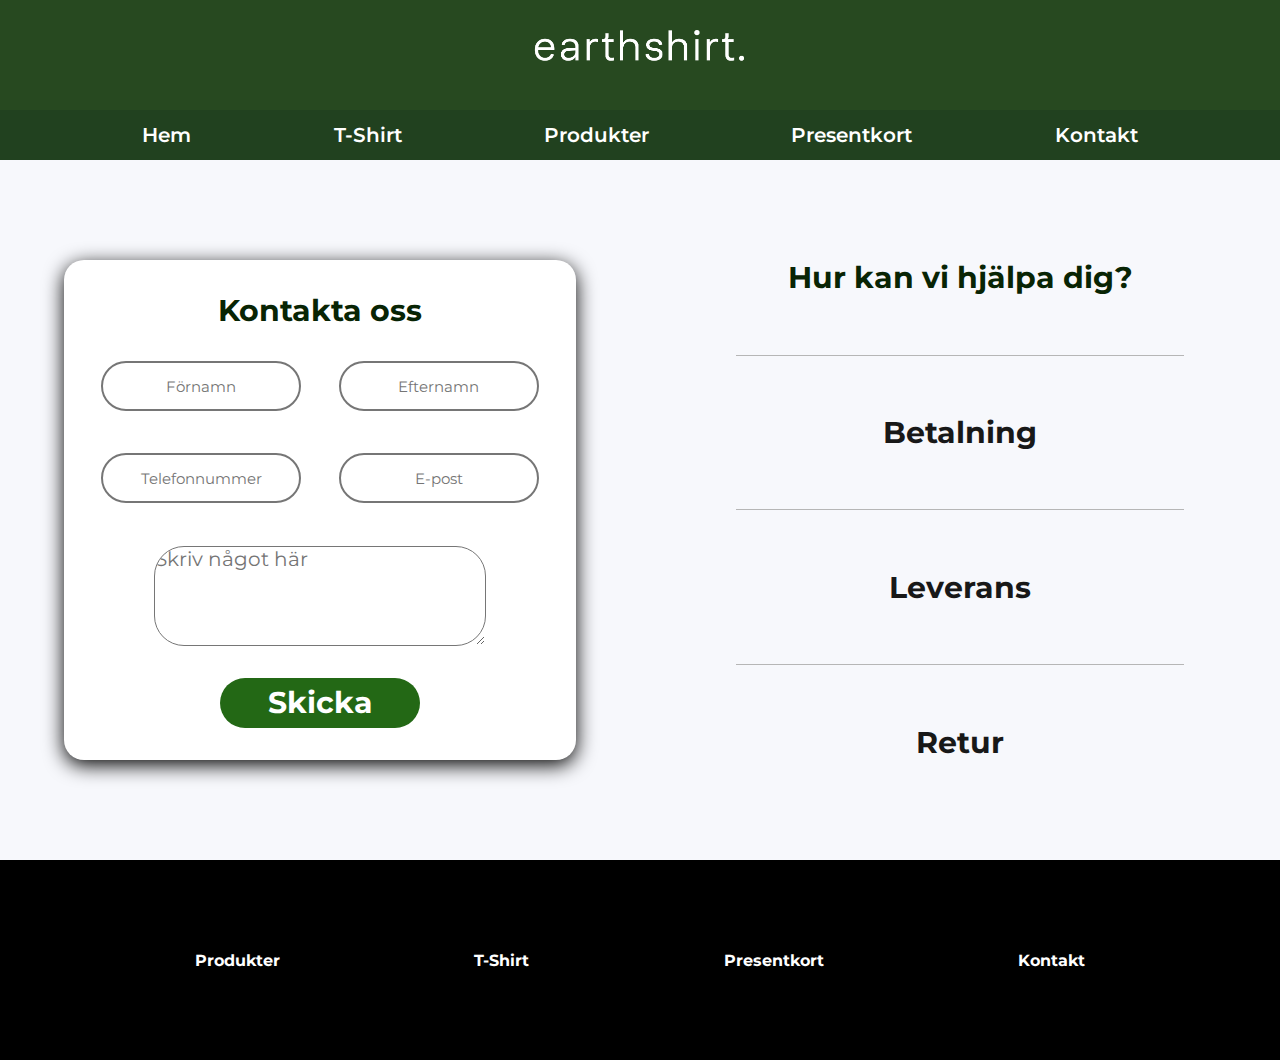
==== kontakt.html @ e13d0048 "Lägre bildstorlek, bättre semantiskt, kontaktsida" ====
<!--todo-->
<!DOCTYPE html>
<html lang="en">
<head>
    <meta charset="UTF-8">
    <meta name="viewport" content="width=device-width, initial-scale=1.0">
    <title>Kontakt</title>
    <link rel="stylesheet" href="css/style.css">

    <link rel="preconnect" href="https://fonts.gstatic.com">
    <link href="https://fonts.googleapis.com/css2?family=Montserrat:wght@300&display=swap" rel="stylesheet">

</head>
<body class="grid-wrapper-kontakt">
 

    <header id="header">


        <a href="/index.html">

            <img class="logo" src="img/earthshirt_logo.png" alt="">
        
        </a>
        
    
        </header>

        <nav id="mobilmeny">
            <div class="meny-toggle">
                <div id="bar1"></div>
                <div id="bar2"></div>
                <div id="bar3"></div>
            </div>

            <div id="fake_bar">


            </div>

            <ul class="nav-links">
                <li>
                    <a href="/index.html">Hem</a>
                </li>

                <li>
                    <a href="/tshirt.html">T-Shirt</a>
                </li>

                <li>
                    <a href="/produkter.html">Produkter</a>
                </li>

                <li>
                    <a href="/presentkort.html">Presentkort</a>
                </li>

                <li>
                    <a href="/kontakt.html">Kontakt</a>
                </li>
            </ul>
        </nav>
        

        <article id="contact_info">
            <section id="info-holder">

                <h2>Hur kan vi hjälpa dig?</h2>
                <div class="line"></div>
                <h3>Betalning</h3>
                <div class="line"></div>
                <h3>Leverans</h3>
                <div class="line"></div>
                <h3>Retur</h3>

            </section>
        
        </article>

        <section id="contact_form">

            <form id="contact-square">
                <h2>Kontakta oss</h2>
                <section id="first_lastname">
                    <input class="input-box" placeholder="Förnamn" type="text">
                    <input class="input-box" placeholder="Efternamn" type="text">
                </section>

                <section id="first_lastname">
                    <input class="input-box" placeholder="Telefonnummer" type="text">
                    <input class="input-box" placeholder="E-post" type="text">
                </section>
                
                <textarea id="input-box-meddelande" placeholder="Skriv något här"></textarea>
                <div id="skicka">
                    <h2>Skicka</h2>
                </div>
            </form>

        </section>
     


        <footer>

            <ul id="footer_meny">
                <li>Produkter</li>
                <li>T-Shirt</li>
                <li>Presentkort</li>
                <li>Kontakt</li>
              </ul>

        </footer>

    <script src="js/script.js"></script>
 
</body>
</html>
---- css/style.css ----
*{

    box-sizing: border-box;
    margin: 0;
    color: white;
    font-family: 'Montserrat', sans-serif;
    list-style-type: none;
    padding: 0px;

}




a {

    text-decoration: none;

}



html,body {
    width: 100%;
    height: 100%;
    margin: 0px;
    padding: 0;
    overflow-x: hidden;
    scroll-behavior:smooth
  
}

/* Styling Mobil-sida */
 
    .grid-wrapper{


        display: grid;
        height: 1450px;
        width: 100%;
        grid-template-columns: 1fr 1fr;
        grid-template-rows: 100px 300px 150px 300px 400px 200px ;
        grid-template-areas:
        
        "he na"
        "ba ba"
        "a1 a1"
        "s1 s1"
        "os os"
        "fo fo";
    }

    .grid-wrapper-tshirt{


        display: grid;
        height: 1700px;
        width: 100%;
        grid-template-columns: 1fr 1fr;
        grid-template-rows: 100px 350px 350px 300px 400px 200px ;
        grid-template-areas:
        
        "he na"
        "pi pi"
        "if if"
        "ik ik"
        "gi gi"
        "fo fo";



    }

    .grid-wrapper-produkter{

        display: grid;
        height: 2950px;
        width: 100%;
        grid-template-columns: 1fr 1fr;
        grid-template-rows: 100px 150px 1250px 1250px 200px ;
        grid-template-areas:
        
        "he na"
        "pf pf"
        "p1 p1"
        "p2 p2"
        "fo fo";

    }

    .grid-wrapper-presentkort {
        
        display: grid;
        height: 1950px;
        width: 100%;
        grid-template-columns: 1fr 1fr;
        grid-template-rows: 100px 600px 400px 50px 600px 200px ;
        grid-template-areas:
        
        "he na"
        "pk pk"
        "tx tx"
        "ti ti"
        "ch ch"
        "fo fo";
 
    }

    .grid-wrapper-kontakt{

        
        display: grid;
        height: 1200px;
        width: 100%;
        grid-template-columns: 1fr 1fr;
        grid-template-rows: 100px 300px 600px 200px;
        grid-template-areas:
        
        "he na"
        "co co"
        "cf cf"
        "fo fo";

    }


    #header{
        grid-area: he;
        display: flex;
        background-color: rgb(39, 73, 32);
        width: 100%;
        justify-content: space-around;
        align-items: center;
        z-index: 2;
    }

    .logo{

        width: 250px;
        height: 50px;

    }

    nav {

        grid-area: na;
        z-index: 1;
    }

    #mobilmeny{

        background-color: rgb(39, 73, 32);    }


    .meny-toggle {

        position: absolute;
        top: 25px;
        right: 60px;
        cursor: pointer;
    }

    #fake_bar{
        z-index: 2;
        height: 100%;
        width: 100%;
        background-color: rgb(39, 73, 32);
    }


    .meny-toggle div{
        margin-top: 5px;
        width: 25px;
        height: 3px;
        background-color: white;
        border-radius: 10%;
    }

    #bar1{

        border-radius: 5px;

    }

    #bar2{
        border-radius: 5px;

    }

    #bar3{

        border-radius: 5px;

    }

    .toggle #bar1 {
        transform: rotate(-45deg) translate(-5px, 6px);
    }
    
    .toggle #bar2 {
        opacity: 0;
    }
    
    .toggle #bar3 {
        transform: rotate(45deg) translate(-5px, -6px);
    }

    .nav-links{

        
      position: absolute;
      top: -1000px;
      left: 0;
      display: flex;
      justify-content: space-evenly;
      align-items: center;
        flex-direction: column;
      background-color: rgb(33, 65, 31);
      transition: all 0.2s;  
      height: 305px;
      width: 100%;
      z-index: -1;
      transition: 1.4s;
    }

    .nav-active{

       
        top: 76px !important; 
        z-index: -1;
        display: flex;
        justify-content: space-evenly;
        align-items: center;
    }



    #mobilmeny{

        text-decoration: none;

    }

    .nav-links li{

        transition-duration: 300ms;
        transition-property: opacity;


    }


    .nav-links li:hover {
        opacity: 0.4;
    }
    

    .nav-links a{

        font-family: 'Montserrat', sans-serif;
        text-decoration: none;
        color: rgb(255, 255, 255);
        font-size: 20px;
        font-weight: 600;
    }


    #pris {

        color: black;

    }

    #menu{

        display: none;

    }

    #banner{
        display: flex;
        justify-content: center;
        align-items: center;
        background-image: linear-gradient(#0000006c, #2a5e0765),  url(../img/nature.jpg);
        background-size: cover;
        grid-area: ba;
    }



    #article_home h2{

        margin-top: 20px;
        text-align: center;
    }

    #article_home p{

        margin-top: 20px;
        text-align: center;
    }

    h1{
        opacity: 1;
        font-size: 45px;
     

    }

    h2{

        font-size: 25px;

    }

    h3{
        opacity: 0.9;
        font-size: 22px;

    }

    h4{
        opacity: 1;
        font-size: 20px;

    }




    #article_home{
        display: flex;
        background-color: rgb(22, 44, 20);
        grid-area: a1;
        display: inline-block;
        box-shadow: 0px 5px 20px rgb(22, 44, 20);
        z-index: 3;
    }

    #section_planet{

        display: flex;
        background-color: rgb(124, 124, 124);
        grid-area: s1;
        background-image: linear-gradient(#00000091, #0000006e),  url(../img/space.jpg);
        background-size: cover;
        justify-content: center;
        align-items: center;
    }


    #om_oss{

        grid-area: os;
        background-color: rgb(22, 44, 20);
        display: flex;
        justify-content: center;
        align-items: center;

    }

    #textsection{
       
       display: flex;
       justify-content: center;
       align-items: center;
       flex-direction: column;
       width: 100%;
       height: 100%;
      
       margin-right:20%;
       margin-left:20%;
       

    }

    #textsection h2{
        margin-bottom: 60px;
    }

    #produkt_bild{

        
        background-image: url(../img/tshirt-beige.png);
        background-size: cover;
        width: 350px;
        height: 190px;
        

    }

    .buy_button{

        display: flex;
        align-items: center;
        width: 200px;
        height: 60px;
        border-radius: 10px;
        font-size: 30px;
        font-weight: 550;
        justify-content: center;
        color: white;
        text-decoration: none;
        margin-top: 10px;
        background-color: rgb(26, 114, 26);
        transition-duration: 300ms;
        transition-property: opacity;
        cursor: pointer;
    }

    .buy_button:hover {
        opacity: 0.8;
    }

    footer{


        grid-area: fo;
        background-color: black;
    }


    #footer_meny{

        display: flex;
        justify-content: space-evenly;
        height: 100%;
        align-items: center;
        font-weight: bold;

    }

    /* T-Shirt-produktsida */
    
    
    #product-images{
        grid-area: pi;
        background-color: rgb(255, 255, 255);
        
    }

    #product-images #product-image{
        width: 100%;
        height: 100%;
        background-color: rgb(255, 255, 255);
        display: flex;
        justify-content: center;
        position: relative;
    }

    #product-images #product-image img{
        margin-top: 30px;
        width: 250px;
        height: 250px;
    }

    #product-info{
        grid-area: if;
        background-color: rgb(39 73 32);
        
    }

    #text-holder{
        margin-top: 20px;
        width: 100%;
        height: 300px;
        display: flex;
        justify-content: center;
        align-items: center;
        flex-direction: column;
    }


    #text-holder-gift{

        width: 100%;
        height: 300px;
        display: flex;
        justify-content: space-evenly;
        align-items: center;
        flex-direction: column;
    }

    #text-holder-gift h2{

        text-align: center;

    }

    .pris{

        color: rgb(59, 182, 100);

    }

    #description{
        margin-top: 30px;
        margin-left: 30px;
        margin-right: 30px;
        text-align: center;
    }

    #pic1{
        width: 330px;
        height: 350px;
    }
    

    #shadow{

        position: absolute;
        width: 100%;
        height: 100%;
        background-color: rgba(36, 73, 49, 0.151);    
    }



    /* Paletter */

    #palettes{
        width: 100%;
        display: flex;
        z-index: 2;
        position: absolute;
        bottom: 0;
    }

 

    #palettes div {
        height: 30px;
        width: 30px;
        box-shadow: 2px 1px 10px rgb(0, 0, 0);
        display: block;
        margin-left: 10px;
        margin-bottom: 20px;
        border-radius: 30px;

    }

    #color_text{

        color:black;
        margin-left: 10px;
    }

    .green{

        background-color: rgb(12, 87, 21);

    }

    .blue {

        background-color: rgb(8, 66, 141);

    }

    .red{

        background-color: rgb(235, 13, 13);

    }

    .beige{
        
        background-color: rgb(249, 228, 183);

    }



    .invisible{

        display: none;

    }

    
    .kolumn {

        width: 100%;
        align-items: center;
        text-align: center;
        display: flex;
        flex-direction: column;


    }

    #ikoner{
        width: 100%;
        display: flex;
    }

    #process{

        grid-area: ik;
        display: flex;
        flex-direction: column;
        justify-content: center;
        align-items: center;
        background-color: rgba(125, 185, 117, 0.479);
    }

    #process h2{


        color: rgba(44, 44, 44, 0.973);
        margin-bottom: 30px;
    }


    #process p{
        font-weight: bold;
        color: rgb(54, 54, 54);
    }
    

    /* Produkter-sida */



    #produkter_rubrik{

        color: rgb(27, 77, 27);

    }

    #produkter_info{

        grid-area: pf;
        display: flex;
        justify-content: center;
        align-items: center;
    }

    #product-section-1{

        grid-area: p1;
        display: flex;
        flex-direction: column;
        justify-content: space-evenly;
        align-items: center;
    }

    #product-section-2{

        grid-area: p2;
        display: flex;
        flex-direction: column;
        justify-content: space-evenly;
        align-items: center;

    }

    .product-box{

        display: flex;
        flex-direction: column-reverse;
        justify-content: center;
        align-items: center;
        background-color: rgba(128, 128, 128, 0.171);
        box-shadow: 5px 5px 25px rgb(0, 0, 0);
        border-radius: 25px;
        height: 380px;
        width: 355px;
    }

    #produkt-1{


        background-image: url(../img/tshirt-beige.png);
        background-size: cover;
        background-repeat: no-repeat;

    }

    #produkt-2{


        background-image: url(../img/tshirt-blue.png);
        background-size: cover;
        background-repeat: no-repeat;

    }

    #produkt-3{


        background-image: url(../img/tshirt-green.png);
        background-size: cover;
        background-repeat: no-repeat;

    }

    #produkt-4{


        background-image: url(../img/tshirt-red.png);
        background-size: cover;
        background-repeat: no-repeat;

    }

    #produkt-5{


        background-image: url(../img/tshirt-yellow.png);
        background-size: cover;
        background-repeat: no-repeat;

    }


    #produkt-6{


        background-image: url(../img/tshirt-gray.png);
        background-size: cover;
        background-repeat: no-repeat;

    }


    
    .kolumn img{

        display: inline;
        width: 80px;

    }

    #giftcard{

        grid-area: gi;
        background-image: url(../img/presentkort_front.jpg);
        background-position: center;
        background-size: cover;
    }


    /* Presentkorts-sida */

    #presentkort_main{
        grid-area: pk;
        background-image: linear-gradient(#000000a6, #00000048), url("/img/giftcard_trees.jpg");
        background-size: cover;
        width: 100%;
        height: 100%;
        display: flex;
        flex-direction: column;
        align-items: center;
        justify-content: center;
    }


    #rubrik_present{


        font-size: 40px;
        margin-bottom: 20px;

    }

    #text_present{

        text-align: center;

    }

    #present_link{

        margin-top: 40px;

    }

    #present_button{
        
        display: flex;
        justify-content: center;
        align-items: center;
        width: 220px;
        height: 60px;
        border-radius: 50px;
        background-image: linear-gradient(#245524, #2e6631);
        box-shadow: 2px 1px 20px rgb(0, 0, 0);

    }


    #about_gift{

        grid-area: tx;
        background-color: whitesmoke;
        display: flex;
        flex-direction: column;
        justify-content: space-evenly;
        align-items: center;
    }

    #about_rubrik{

        margin-top: 15px;
        color: green;

    }

    #about_text{
        line-height: 1.8;
        text-align: center;
        color: green;

    }

    #text_grid {

        grid-area: ti;
        background-color: whitesmoke;
        display: flex;
        justify-content: center;

    }

    #text_grid h2{

        color: green;

    }

    #choose {

        grid-area: ch;
        background-color: whitesmoke;
        display: flex;
        flex-direction: column;
        align-items: center;

    }

    .select_amount {

        background-image: linear-gradient(#5b775b, #2e6631);
        width: 250px;
        height: 100px;
        border-radius: 30px;
        margin-top: 20px;
        display: flex;
        justify-content: center;
        align-items: center;
        box-shadow: 1px 1px 10px rgb(0, 0, 0);
        transition-duration: 300ms;
        transition-property: opacity;
        cursor: pointer;


    }

    .select_amount:hover{

        opacity: 0.8;

    }

    #choose h2{

        color: green;

    }



    /* Kontakt-sida */

    #contact_info{

        grid-area: co;
        background-color: #F7F8FC;
        display: flex;
        flex-direction: column;
        justify-content: center;
        align-content: center;

    }

    #contact_form{
        grid-area: cf;
        background-color: #F7F8FC;
        display: flex;
        justify-content: center;
        align-content: center;
        flex-wrap: wrap;
    }

    #info-holder{
        height: 80%;
        text-align: center;
        display: flex;
        flex-direction: column;
        justify-content: space-around;
        align-items: center;
    }

    #info-holder h2{

        color: rgb(8, 36, 4);

    }



    #info-holder h3{

        color: black;

    }


    .line{

        width: 70%;
        height: 1px;
        background-color: rgb(182, 182, 182);

    }

    #contact-square{
        width: 80%;
        display: flex;
        flex-direction: column;
        justify-content: space-evenly;
        align-items: center;
        height: 500px;
        box-shadow: 0px 5px 20px rgb(0, 0, 0);
        background-color: #FFFFFF;
        border-radius: 20px;

    }

    #contact-square h2{

        color: rgb(8, 36, 4);

    }


    .input-box{
        display: flex;
        text-align: center;
        color: black;
        width: 200px;
        height: 50px;
        border-radius: 30px;
        border-style: solid;
        margin-bottom: 10px;
        outline: none;
        font-size: 15px;
    }

    #first_lastname{
        flex-wrap: wrap;
        display: flex;
        width: 100%;
        justify-content: space-evenly;
       

    }
    

    #input-box-meddelande{
        font-size: 20px;
        display: flex;
        text-align: center;
        color: black;
        width: 200px;
        height: 100px;
        border-radius: 30px;
        border-style: solid;
        justify-items: center;
        outline: none;

    }
  

    #skicka {

        width: 200px;
        height: 50px;
        border-radius: 30px;
        background-color: rgb(35, 104, 21);
        display: flex;
        justify-content: center;
        align-items: center;
        transition-duration: 300ms;
        transition-property: opacity;
        cursor: pointer;
    }

    #skicka:hover {

        opacity: 0.8;

    }

    #skicka h2{

        color: white;

    }

    

    /* Styling Desktop-sida */

    

    @media only screen and (min-width: 750px) {

        .grid-wrapper{


            display: grid;
            height: 2060px;
            width: 100%;
            grid-template-columns: 1fr 1fr;
            grid-template-rows: 100px 60px 500px 150px 550px 500px 200px ;
            grid-template-areas:
            
            "he he"
            "na na"
            "ba ba"
            "a1 a1"
            "s1 s1"
            "os os"
            "fo fo";
        }

        .grid-wrapper-tshirt{


            display: grid;
            height: 1560px;
            width: 100%;
            grid-template-columns: 1fr 1fr;
            grid-template-rows: 100px 60px 500px 300px 400px 200px ;
            grid-template-areas:
            
            "he he"
            "na na"
            "pi if"
            "ik ik"
            "gi gi"
            "fo fo";
        }

        .grid-wrapper-produkter{

            display: grid;
            height: 2110px;
            width: 100%;
            grid-template-columns: 1fr 1fr;
            grid-template-rows: 100px 60px 150px 800px 800px 200px ;
            grid-template-areas:
            
            "he he"
            "na na"
            "pf pf"
            "p1 p2"
            "p1 p2"
            "fo fo";
    
        }

        .grid-wrapper-presentkort {
        
            display: grid;
            height: 1820px;
            width: 100%;
            grid-template-columns: 1fr 1fr;
            grid-template-rows: 100px 60px 600px 400px 60px 400px 200px ;
            grid-template-areas:
            
            "he he"
            "na na"
            "pk pk"
            "tx tx"
            "ti ti"
            "ch ch"
            "fo fo";
     
        }

        .grid-wrapper-kontakt{

        
            display: grid;
            height: 1060px;
            width: 100%;
            grid-template-columns: 1fr 1fr;
            grid-template-rows: 100px 60px 300px 400px 200px;
            grid-template-areas:
            
            "he he"
            "na na"
            "cf co"
            "cf co"
            "fo fo";
    
        }
    

    


        #pic1{

            margin-top: 55px;

        }




        .nav-links{

            position: static;
            height: 50px;
            flex-direction: row;
        }

        #fake_bar{

            height: 10px;

        }

        h1{

            font-size: 55px;

        }

        h2{

            font-size: 30px;
        }

        h3{

            font-size: 30px;
        }

        h4{

            font-size: 45px;
        }

        p{

            font-size: 20px;

        }

 
        /* Index-sidan */
        
        #section_planet{

            background-image: linear-gradient(#11111181, #14131371),  url(/img/space.jpg); 
            background-position: center;

        }

        /* T-Shirt-sida */

        #product-images #product-image img{

            width: 400px;
            height: 400px;
        }

        /* Presenkorts-sida */


        #text_present{

            font-size: 25px;

        }


        #about_text{

            margin-left: 20%;
            margin-right: 20%;

        }


        #choose{

            flex-direction: row;
            justify-content: space-evenly;
            align-content: center;
            flex-wrap: wrap;
        }

        /* Kontakt-sida */

        #input-box-meddelande{

            width: 65%;

        }

    

    }
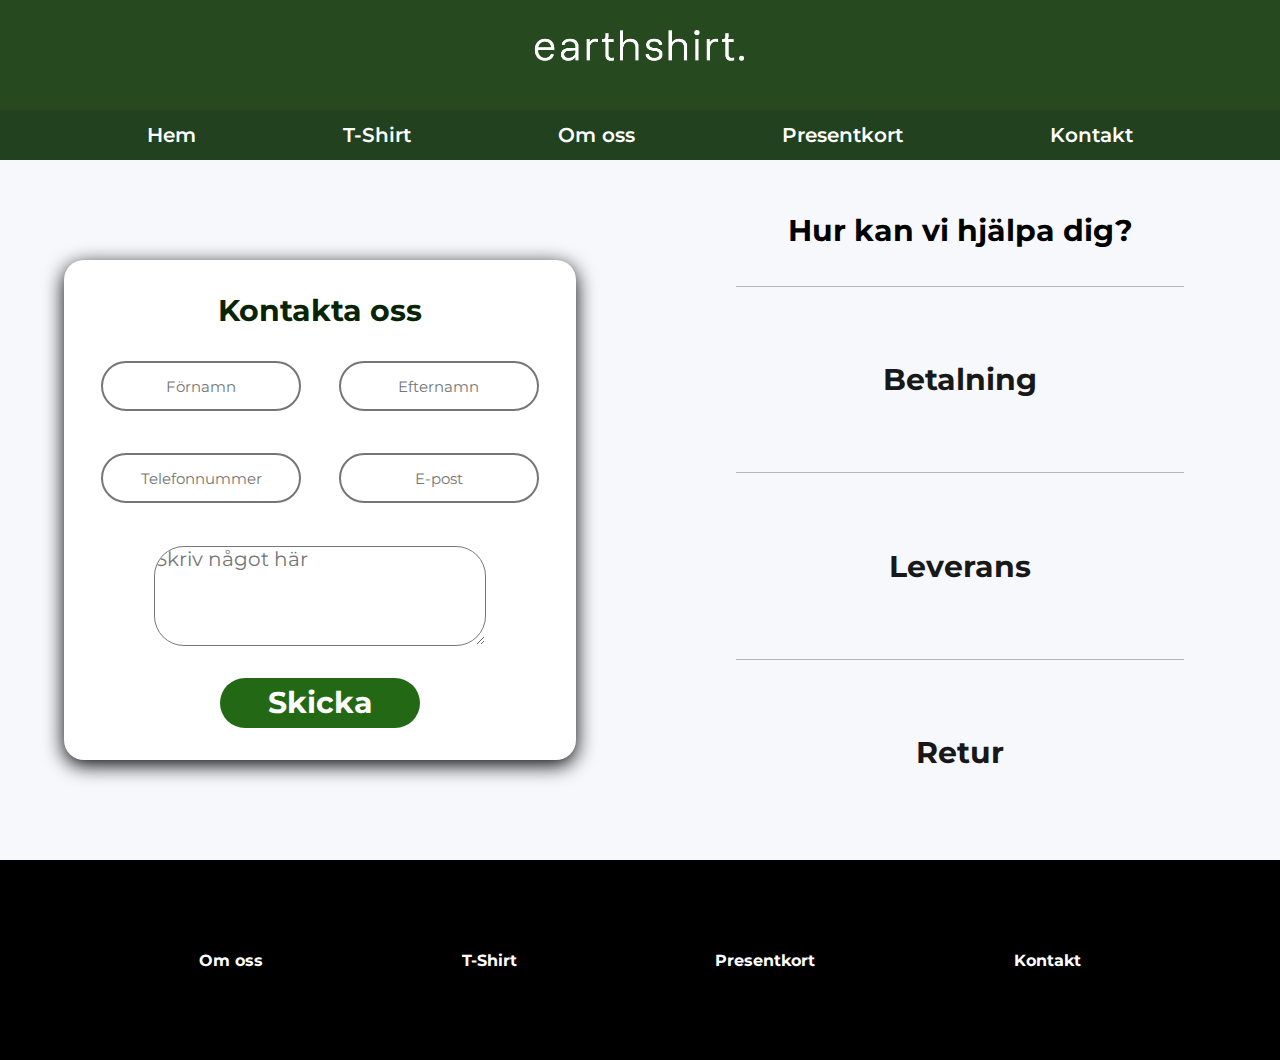
==== commit 55942391: "Justeringar mått (width), ändrat till mer semantiska taggar, ändrat rubiksnivåer och lagt till överr" ====
--- a/kontakt.html
+++ b/kontakt.html
@@ -19,7 +19,7 @@
 
         <a href="/index.html">
 
-            <img class="logo" src="img/earthshirt_logo.png" alt="">
+            <img class="logo" src="img/earthshirt_logo.png" alt="EarthShirt Logga">
         
         </a>
         
@@ -48,7 +48,7 @@
                 </li>
 
                 <li>
-                    <a href="/produkter.html">Produkter</a>
+                    <a href="/om_oss.html">Om oss</a>
                 </li>
 
                 <li>
@@ -63,16 +63,14 @@
         
 
         <article id="contact_info">
+            <h2 id="kontakt_rubrik">Hur kan vi hjälpa dig?</h2>
             <section id="info-holder">
-
-                <h2>Hur kan vi hjälpa dig?</h2>
                 <div class="line"></div>
                 <h3>Betalning</h3>
                 <div class="line"></div>
                 <h3>Leverans</h3>
                 <div class="line"></div>
                 <h3>Retur</h3>
-
             </section>
         
         </article>
@@ -81,20 +79,20 @@
 
             <form id="contact-square">
                 <h2>Kontakta oss</h2>
-                <section id="first_lastname">
+                <div class="first_lastname">
                     <input class="input-box" placeholder="Förnamn" type="text">
                     <input class="input-box" placeholder="Efternamn" type="text">
-                </section>
+                </div>
 
-                <section id="first_lastname">
+                <div class="first_lastname">
                     <input class="input-box" placeholder="Telefonnummer" type="text">
                     <input class="input-box" placeholder="E-post" type="text">
-                </section>
+                </div>
                 
                 <textarea id="input-box-meddelande" placeholder="Skriv något här"></textarea>
-                <div id="skicka">
+                <a id="skicka">
                     <h2>Skicka</h2>
-                </div>
+                </a>
             </form>
 
         </section>
@@ -104,10 +102,18 @@
         <footer>
 
             <ul id="footer_meny">
-                <li>Produkter</li>
-                <li>T-Shirt</li>
-                <li>Presentkort</li>
-                <li>Kontakt</li>
+                <li>
+                    <a href="om_oss.html">Om oss</a>
+                </li>
+                <li>
+                    <a href="tshirt.html">T-Shirt</a>
+                </li>
+                <li>
+                    <a href="presentkort.html">Presentkort</a>
+                </li>
+                <li>
+                    <a href="kontakt.html">Kontakt</a>
+                </li>
               </ul>
 
         </footer>
--- a/css/style.css
+++ b/css/style.css
@@ -1,1221 +1,917 @@
-
-
-*{
-
+* {
     box-sizing: border-box;
     margin: 0;
-    color: white;
-    font-family: 'Montserrat', sans-serif;
+    color: #fff;
+    font-family: Montserrat, sans-serif;
     list-style-type: none;
-    padding: 0px;
-
-}
-
-
-
-
+    padding: 0;
+}
 a {
-
     text-decoration: none;
-
-}
-
-
-
-html,body {
+}
+body,
+html {
     width: 100%;
     height: 100%;
-    margin: 0px;
+    margin: 0;
     padding: 0;
     overflow-x: hidden;
-    scroll-behavior:smooth
-  
-}
-
-/* Styling Mobil-sida */
- 
-    .grid-wrapper{
-
-
+    scroll-behavior: smooth;
+}
+.grid-wrapper {
+    display: grid;
+    height: 1450px;
+    width: 100%;
+    grid-template-columns: 1fr 1fr;
+    grid-template-rows: 100px 300px 150px 300px 400px 200px;
+    grid-template-areas: "he na" "ba ba" "a1 a1" "s1 s1" "os os" "fo fo";
+}
+.grid-wrapper-tshirt {
+    display: grid;
+    height: 4350px;
+    width: 100%;
+    grid-template-columns: 1fr 1fr;
+    grid-template-rows: 100px 350px 350px 300px 400px 150px 1250px 1250px 200px;
+    grid-template-areas: 
+    "he na"
+    "pi pi"
+    "if if"
+    "ik ik"
+    "gi gi"
+    "pf pf"
+    "p1 p1"
+    "p2 p2"
+    "fo fo";
+}
+
+
+.grid-wrapper-om-oss {
+    display: grid;
+    height: 3150px;
+    width: 100%;
+    grid-template-columns: 1fr 1fr;
+    grid-template-rows: 100px 150px 900px 900px 900px 200px;
+    grid-template-areas:
+    "he na"
+    "pf pf"
+    "tr tr"
+    "le le"
+    "hi hi"
+    "fo fo";
+}
+.grid-wrapper-presentkort {
+    display: grid;
+    height: 1950px;
+    width: 100%;
+    grid-template-columns: 1fr 1fr;
+    grid-template-rows: 100px 600px 400px 50px 600px 200px;
+    grid-template-areas: "he na" "pk pk" "tx tx" "ti ti" "ch ch" "fo fo";
+}
+.grid-wrapper-kontakt {
+    display: grid;
+    height: 1200px;
+    width: 100%;
+    grid-template-columns: 1fr 1fr;
+    grid-template-rows: 100px 300px 600px 200px;
+    grid-template-areas: "he na" "co co" "cf cf" "fo fo";
+}
+#header {
+    grid-area: he;
+    display: flex;
+    background-color: #274920;
+    width: 100%;
+    justify-content: space-around;
+    align-items: center;
+    z-index: 2;
+}
+.logo {
+    width: 250px;
+    height: 50px;
+}
+nav {
+    grid-area: na;
+    z-index: 1;
+}
+#mobilmeny {
+    background-color: #274920;
+}
+.meny-toggle {
+    position: absolute;
+    top: 25px;
+    right: 60px;
+    cursor: pointer;
+}
+#fake_bar {
+    z-index: 2;
+    height: 100%;
+    width: 100%;
+    background-color: #274920;
+}
+.meny-toggle div {
+    margin-top: 5px;
+    width: 25px;
+    height: 3px;
+    background-color: #fff;
+    border-radius: 10%;
+}
+#bar1 {
+    border-radius: 5px;
+}
+#bar2 {
+    border-radius: 5px;
+}
+#bar3 {
+    border-radius: 5px;
+}
+.toggle #bar1 {
+    transform: rotate(-45deg) translate(-5px, 6px);
+}
+.toggle #bar2 {
+    opacity: 0;
+}
+.toggle #bar3 {
+    transform: rotate(45deg) translate(-5px, -6px);
+}
+.nav-links {
+    position: absolute;
+    top: -1000px;
+    left: 0;
+    display: flex;
+    justify-content: space-evenly;
+    align-items: center;
+    flex-direction: column;
+    background-color: #21411f;
+    transition: all 0.2s;
+    height: 305px;
+    width: 100%;
+    z-index: -1;
+    transition: 1.4s;
+}
+.nav-active {
+    top: 76px !important;
+    z-index: -1;
+    display: flex;
+    justify-content: space-evenly;
+    align-items: center;
+}
+#mobilmeny {
+    text-decoration: none;
+}
+.nav-links li {
+    transition-duration: 0.3s;
+    transition-property: opacity;
+}
+.nav-links li:hover {
+    opacity: 0.4;
+}
+.nav-links a {
+    font-family: Montserrat, sans-serif;
+    text-decoration: none;
+    color: #fff;
+    font-size: 20px;
+    font-weight: 600;
+}
+#pris {
+    color: #000;
+}
+#menu {
+    display: none;
+}
+#banner {
+    display: flex;
+    justify-content: center;
+    align-items: center;
+    background-image: linear-gradient(#0000006c, #2a5e0765), url(../img/nature.jpg);
+    background-size: cover;
+    grid-area: ba;
+}
+#article_home h2 {
+    margin-top: 20px;
+    text-align: center;
+}
+#article_home p {
+    margin-top: 20px;
+    text-align: center;
+}
+h1 {
+    opacity: 1;
+    font-size: 45px;
+}
+h2 {
+    font-size: 20px;
+}
+h3 {
+    opacity: 0.9;
+    font-size: 22px;
+}
+h4 {
+    opacity: 1;
+    font-size: 20px;
+}
+#article_home {
+    display: flex;
+    background-color: #162c14;
+    grid-area: a1;
+    display: inline-block;
+    box-shadow: 0 5px 20px #162c14;
+    z-index: 3;
+}
+#section_planet {
+    display: flex;
+    background-color: #7c7c7c;
+    grid-area: s1;
+    background-image: linear-gradient(#00000091, #0000006e), url(../img/space.jpg);
+    background-size: cover;
+    justify-content: center;
+    align-items: center;
+}
+#section_planet h3 {
+    text-align: center;
+}
+#om_oss {
+    grid-area: os;
+    background-color: #162c14;
+    display: flex;
+    justify-content: center;
+    flex-direction: column;
+    align-items: center;
+    text-align: center;
+}
+#om_oss h2 {
+    margin-bottom: 20px;
+}
+#textsection {
+    display: flex;
+    justify-content: center;
+    align-items: center;
+    flex-direction: column;
+    width: 100%;
+    height: 100%;
+    margin-right: 20%;
+    margin-left: 20%;
+}
+#textsection h2 {
+    margin-bottom: 60px;
+}
+#produkt_bild {
+    background-image: url(../img/tshirt-beige.png);
+    background-size: cover;
+    width: 350px;
+    height: 190px;
+}
+.buy_button {
+    display: flex;
+    align-items: center;
+    width: 200px;
+    height: 60px;
+    border-radius: 10px;
+    font-size: 30px;
+    justify-content: center;
+    color: #fff;
+    text-decoration: none;
+    margin-top: 10px;
+    background-color: #1a721a;
+    transition-duration: 0.3s;
+    transition-property: opacity;
+    cursor: pointer;
+}
+.buy_button:hover {
+    opacity: 0.8;
+}
+footer {
+    grid-area: fo;
+    background-color: #000;
+}
+#footer_meny {
+    display: flex;
+    justify-content: space-evenly;
+    height: 100%;
+    align-items: center;
+    font-weight: 700;
+}
+#product-images {
+    grid-area: pi;
+    background-color: #fff;
+}
+#product-images #product-image {
+    width: 100%;
+    height: 100%;
+    background-color: #fff;
+    display: flex;
+    justify-content: center;
+    position: relative;
+}
+#product-images #product-image img {
+    margin-top: 30px;
+    width: 250px;
+    height: 250px;
+}
+#product-info {
+    grid-area: if;
+    background-color: rgb(39 73 32);
+}
+#text-holder {
+    margin-top: 20px;
+    width: 100%;
+    height: 300px;
+    display: flex;
+    justify-content: center;
+    align-items: center;
+    flex-direction: column;
+}
+#text-holder-gift {
+    width: 100%;
+    height: 300px;
+    display: flex;
+    justify-content: space-evenly;
+    align-items: center;
+    flex-direction: column;
+}
+#text-holder-gift h2 {
+    text-align: center;
+}
+.pris {
+    color: #3bb664;
+}
+#description {
+    margin-top: 30px;
+    margin-left: 30px;
+    margin-right: 30px;
+    text-align: center;
+}
+#pic1 {
+    width: 330px;
+    height: 350px;
+}
+#shadow {
+    position: absolute;
+    width: 100%;
+    height: 100%;
+    background-color: rgba(36, 73, 49, 0.151);
+}
+#palettes {
+    width: 100%;
+    display: flex;
+    z-index: 2;
+    position: absolute;
+    bottom: 0;
+}
+#palettes div {
+    height: 30px;
+    width: 30px;
+    box-shadow: 2px 1px 10px #000;
+    display: block;
+    margin-left: 10px;
+    margin-bottom: 20px;
+    border-radius: 30px;
+    cursor: pointer;
+}
+#color_text {
+    color: #000;
+    margin-left: 15px;
+}
+.green {
+    background-color: #0c5715;
+}
+.blue {
+    background-color: #08428d;
+}
+.red {
+    background-color: #eb0d0d;
+}
+.beige {
+    background-color: #f9e4b7;
+}
+.invisible {
+    display: none;
+}
+.kolumn {
+    width: 100%;
+    align-items: center;
+    text-align: center;
+    display: flex;
+    flex-direction: column;
+}
+.kolumn img {
+    width: 100%;
+    height: 100%;
+}
+#ikoner {
+    width: 100%;
+    display: flex;
+}
+#process {
+    grid-area: ik;
+    display: flex;
+    flex-direction: column;
+    justify-content: center;
+    align-items: center;
+    background-color: rgba(125, 185, 117, 0.479);
+}
+#process h2 {
+    color: rgba(44, 44, 44, 0.973);
+    margin-bottom: 30px;
+}
+#process p {
+    font-weight: 700;
+    color: #363636;
+}
+#produkter_rubrik {
+    color: #1b4d1b;
+}
+#produkter_info {
+    grid-area: pf;
+    display: flex;
+    justify-content: space-evenly;
+    flex-direction: column;
+    align-items: center;
+}
+
+#produkter_info a{
+
+    font-size: 16px;
+    font-weight: 500;
+
+}
+
+#leverans-artikel {
+
+    grid-area: le;
+    display: flex;
+    width: 100%;
+    justify-content: space-evenly;
+    align-items: center;
+    flex-direction: column-reverse;
+
+    
+
+}
+
+#historia-artikel {
+
+    grid-area: hi;
+    display: flex;
+    width: 100%;
+    justify-content: space-evenly;
+    align-items: center;
+    flex-direction: column;
+
+}
+
+#produkter_info a {
+
+    color: black;
+
+}
+
+#product-section-1 {
+    grid-area: p1;
+    display: flex;
+    flex-direction: column;
+    justify-content: space-evenly;
+    align-items: center;
+}
+#product-section-2 {
+    grid-area: p2;
+    display: flex;
+    flex-direction: column;
+    justify-content: space-evenly;
+    align-items: center;
+}
+
+#product-section-1 h2{
+
+    color: #1b4d1b;
+
+}
+
+#product-section-2 h2{
+
+    color: #1b4d1b;
+
+}
+
+.product-box {
+    display: flex;
+    flex-direction: column-reverse;
+    justify-content: center;
+    align-items: center;
+    background-color: rgba(128, 128, 128, 0.171);
+    box-shadow: 5px 5px 25px #000;
+    border-radius: 25px;
+    height: 380px;
+    width: 355px;
+}
+
+.artikel-box {
+    display: flex;
+    flex-direction: column;
+    justify-content: center;
+    align-items: center;
+    background-color: rgba(128, 128, 128, 0.171);
+    box-shadow: 5px 5px 25px #000;
+    border-radius: 25px;
+    height: 380px;
+    width: 80vw;
+}
+
+#leverans-bild .artikel-box {
+
+    background-image: url(../img/leverans.jpg);
+    background-size: cover;
+
+}
+
+#trad-bild .artikel-box {
+
+    background-image: url(../img/trad_artikel.jpg);
+    background-size: cover;
+
+}
+
+#earth-bild .artikel-box {
+
+    background-image: url(../img/earth_artikel.jpg);
+    background-size: cover;
+
+}
+
+.artikel-box h2{
+
+    color:black
+
+}
+
+.artikel-box p {
+    font-weight: 900;
+    color: black;
+    margin-top: 30px;
+    width: 80%;
+
+}
+
+#trad-artikel{
+
+    grid-area: tr;
+    display: flex;
+    width: 100%;
+    justify-content: space-evenly;
+    align-items: center;
+    flex-direction: column;
+
+}
+
+#produkt-1 {
+    background-image: url(../img/tshirt-beige.png);
+    background-size: cover;
+    background-repeat: no-repeat;
+}
+#produkt-2 {
+    background-image: url(../img/tshirt-blue.png);
+    background-size: cover;
+    background-repeat: no-repeat;
+}
+#produkt-3 {
+    background-image: url(../img/tshirt-green.png);
+    background-size: cover;
+    background-repeat: no-repeat;
+}
+#produkt-4 {
+    background-image: url(../img/tshirt-red.png);
+    background-size: cover;
+    background-repeat: no-repeat;
+}
+#produkt-5 {
+    background-image: url(../img/tshirt-yellow.png);
+    background-size: cover;
+    background-repeat: no-repeat;
+}
+#produkt-6 {
+    background-image: url(../img/tshirt-gray.png);
+    background-size: cover;
+    background-repeat: no-repeat;
+}
+
+
+
+.kolumn img {
+    display: inline;
+    width: 80px;
+}
+#giftcard {
+    grid-area: gi;
+    background-image: url(../img/presentkort_front.jpg);
+    background-position: center;
+    background-size: cover;
+}
+#presentkort_main {
+    grid-area: pk;
+    background-image: linear-gradient(#000000a6, #00000048), url(/img/giftcard_trees.jpg);
+    background-size: cover;
+    width: 100%;
+    height: 100%;
+    display: flex;
+    flex-direction: column;
+    align-items: center;
+    justify-content: center;
+}
+#rubrik_present {
+    font-size: 40px;
+    margin-bottom: 20px;
+}
+#text_present {
+    text-align: center;
+}
+
+#present_button {
+    display: flex;
+    justify-content: center;
+    align-items: center;
+    margin-top: 40px;
+    width: 220px;
+    height: 60px;
+    border-radius: 50px;
+    background-image: linear-gradient(#245524, #2e6631);
+    box-shadow: 2px 1px 20px #000;
+}
+#about_gift {
+    grid-area: tx;
+    background-color: #f5f5f5;
+    display: flex;
+    flex-direction: column;
+    justify-content: space-evenly;
+    align-items: center;
+}
+#about_rubrik {
+    margin-top: 15px;
+    color: green;
+}
+#about_text {
+    line-height: 1.8;
+    text-align: center;
+    color: green;
+}
+#text_grid {
+    grid-area: ti;
+    background-color: #f5f5f5;
+    display: flex;
+    justify-content: center;
+}
+#text_grid h2 {
+    color: green;
+}
+#choose {
+    grid-area: ch;
+    background-color: #f5f5f5;
+    display: flex;
+    flex-direction: column;
+    align-items: center;
+}
+.select_amount {
+    background-image: linear-gradient(#5b775b, #2e6631);
+    width: 250px;
+    height: 100px;
+    border-radius: 30px;
+    margin-top: 20px;
+    display: flex;
+    justify-content: center;
+    align-items: center;
+    box-shadow: 1px 1px 10px #000;
+    transition-duration: 0.3s;
+    transition-property: opacity;
+    cursor: pointer;
+}
+.select_amount:hover {
+    opacity: 0.8;
+}
+
+#contact_info {
+    grid-area: co;
+    background-color: #f7f8fc;
+    display: flex;
+    flex-direction: column;
+    justify-content: center;
+    align-content: center;
+}
+
+#kontakt_rubrik{
+
+    color: black;
+    text-align: center;
+}
+
+#contact_form {
+    grid-area: cf;
+    background-color: #f7f8fc;
+    display: flex;
+    justify-content: center;
+    align-content: center;
+    flex-wrap: wrap;
+}
+#info-holder {
+    height: 80%;
+    text-align: center;
+    display: flex;
+    flex-direction: column;
+    justify-content: space-around;
+    align-items: center;
+    
+}
+#info-holder h2 {
+    color: #082404;
+}
+#info-holder h3 {
+    color: #000;
+}
+.line {
+    width: 70%;
+    height: 1px;
+    background-color: #b6b6b6;
+}
+#contact-square {
+    width: 80%;
+    display: flex;
+    flex-direction: column;
+    justify-content: space-evenly;
+    align-items: center;
+    height: 500px;
+    box-shadow: 0 5px 20px #000;
+    background-color: #fff;
+    border-radius: 20px;
+}
+#contact-square h2 {
+    color: #082404;
+}
+.input-box {
+    display: flex;
+    text-align: center;
+    color: #000;
+    width: 200px;
+    height: 50px;
+    border-radius: 30px;
+    border-style: solid;
+    margin-bottom: 10px;
+    outline: 0;
+    font-size: 15px;
+}
+.first_lastname {
+    flex-wrap: wrap;
+    display: flex;
+    width: 100%;
+    justify-content: space-evenly;
+}
+#input-box-meddelande {
+    font-size: 20px;
+    display: flex;
+    text-align: center;
+    color: #000;
+    width: 200px;
+    height: 100px;
+    border-radius: 30px;
+    border-style: solid;
+    justify-items: center;
+    outline: 0;
+}
+#skicka {
+    width: 200px;
+    height: 50px;
+    border-radius: 30px;
+    background-color: #236815;
+    display: flex;
+    justify-content: center;
+    align-items: center;
+    transition-duration: 0.3s;
+    transition-property: opacity;
+    cursor: pointer;
+}
+#skicka:hover {
+    opacity: 0.8;
+}
+#skicka h2 {
+    color: #fff;
+}
+@media only screen and (min-width: 880px) {
+    .grid-wrapper {
         display: grid;
-        height: 1450px;
+        height: 2060px;
         width: 100%;
         grid-template-columns: 1fr 1fr;
-        grid-template-rows: 100px 300px 150px 300px 400px 200px ;
-        grid-template-areas:
-        
-        "he na"
-        "ba ba"
-        "a1 a1"
-        "s1 s1"
-        "os os"
-        "fo fo";
-    }
-
-    .grid-wrapper-tshirt{
-
-
+        grid-template-rows: 100px 60px 500px 150px 550px 500px 200px;
+        grid-template-areas: "he he" "na na" "ba ba" "a1 a1" "s1 s1" "os os" "fo fo";
+    }
+    .grid-wrapper-tshirt {
         display: grid;
-        height: 1700px;
+        height: 3310px;
         width: 100%;
         grid-template-columns: 1fr 1fr;
-        grid-template-rows: 100px 350px 350px 300px 400px 200px ;
-        grid-template-areas:
-        
-        "he na"
-        "pi pi"
-        "if if"
-        "ik ik"
-        "gi gi"
-        "fo fo";
-
-
-
-    }
-
-    .grid-wrapper-produkter{
-
+        grid-template-rows: 100px 60px 500px 300px 400px 150px 800px 800px 200px;
+        grid-template-areas: "he he" "na na" "pi if" "ik ik" "gi gi" "pf pf" "p1 p2" "p1 p2" "fo fo";
+    }
+    .grid-wrapper-om-oss {
         display: grid;
-        height: 2950px;
+        height: 2310px;
         width: 100%;
         grid-template-columns: 1fr 1fr;
-        grid-template-rows: 100px 150px 1250px 1250px 200px ;
-        grid-template-areas:
-        
-        "he na"
-        "pf pf"
-        "p1 p1"
-        "p2 p2"
-        "fo fo";
-
-    }
-
+        grid-template-rows: 100px 60px 150px 600px 600px 600px 200px;
+        grid-template-areas: "he he" "na na" "pf pf" "tr tr" "le le" "hi hi" "fo fo";
+    }
     .grid-wrapper-presentkort {
-        
         display: grid;
-        height: 1950px;
+        height: 1820px;
         width: 100%;
         grid-template-columns: 1fr 1fr;
-        grid-template-rows: 100px 600px 400px 50px 600px 200px ;
-        grid-template-areas:
-        
-        "he na"
-        "pk pk"
-        "tx tx"
-        "ti ti"
-        "ch ch"
-        "fo fo";
- 
-    }
-
-    .grid-wrapper-kontakt{
-
-        
+        grid-template-rows: 100px 60px 600px 400px 60px 400px 200px;
+        grid-template-areas: "he he" "na na" "pk pk" "tx tx" "ti ti" "ch ch" "fo fo";
+    }
+    .grid-wrapper-kontakt {
         display: grid;
-        height: 1200px;
+        height: 1060px;
         width: 100%;
         grid-template-columns: 1fr 1fr;
-        grid-template-rows: 100px 300px 600px 200px;
-        grid-template-areas:
-        
-        "he na"
-        "co co"
-        "cf cf"
-        "fo fo";
-
-    }
-
-
-    #header{
-        grid-area: he;
-        display: flex;
-        background-color: rgb(39, 73, 32);
-        width: 100%;
-        justify-content: space-around;
-        align-items: center;
-        z-index: 2;
-    }
-
-    .logo{
-
-        width: 250px;
+        grid-template-rows: 100px 60px 300px 400px 200px;
+        grid-template-areas: "he he" "na na" "cf co" "cf co" "fo fo";
+    }
+    #pic1 {
+        margin-top: 55px;
+    }
+    .nav-links {
+        position: static;
         height: 50px;
-
-    }
-
-    nav {
-
-        grid-area: na;
-        z-index: 1;
-    }
-
-    #mobilmeny{
-
-        background-color: rgb(39, 73, 32);    }
-
-
-    .meny-toggle {
-
-        position: absolute;
-        top: 25px;
-        right: 60px;
-        cursor: pointer;
-    }
-
-    #fake_bar{
-        z-index: 2;
-        height: 100%;
-        width: 100%;
-        background-color: rgb(39, 73, 32);
-    }
-
-
-    .meny-toggle div{
-        margin-top: 5px;
-        width: 25px;
-        height: 3px;
-        background-color: white;
-        border-radius: 10%;
-    }
-
-    #bar1{
-
-        border-radius: 5px;
-
-    }
-
-    #bar2{
-        border-radius: 5px;
-
-    }
-
-    #bar3{
-
-        border-radius: 5px;
-
-    }
-
-    .toggle #bar1 {
-        transform: rotate(-45deg) translate(-5px, 6px);
-    }
-    
-    .toggle #bar2 {
-        opacity: 0;
-    }
-    
-    .toggle #bar3 {
-        transform: rotate(45deg) translate(-5px, -6px);
-    }
-
-    .nav-links{
-
-        
-      position: absolute;
-      top: -1000px;
-      left: 0;
-      display: flex;
-      justify-content: space-evenly;
-      align-items: center;
-        flex-direction: column;
-      background-color: rgb(33, 65, 31);
-      transition: all 0.2s;  
-      height: 305px;
-      width: 100%;
-      z-index: -1;
-      transition: 1.4s;
-    }
-
-    .nav-active{
-
-       
-        top: 76px !important; 
-        z-index: -1;
-        display: flex;
+        flex-direction: row;
+    }
+    #fake_bar {
+        height: 10px;
+    }
+    h1 {
+        font-size: 55px;
+    }
+    h2 {
+        font-size: 30px;
+    }
+    h3 {
+        font-size: 30px;
+    }
+    h4 {
+        font-size: 45px;
+    }
+    p {
+        font-size: 20px;
+    }
+    #section_planet {
+        background-image: linear-gradient(#11111181, #14131371), url(/img/space.jpg);
+        background-position: center;
+    }
+    #product-images #product-image img {
+        width: 400px;
+        height: 400px;
+    }
+    #text_present {
+        font-size: 25px;
+    }
+    #about_text {
+        margin-left: 20%;
+        margin-right: 20%;
+    }
+    #choose {
+        flex-direction: row;
         justify-content: space-evenly;
-        align-items: center;
-    }
-
-
-
-    #mobilmeny{
-
-        text-decoration: none;
-
-    }
-
-    .nav-links li{
-
-        transition-duration: 300ms;
-        transition-property: opacity;
-
-
-    }
-
-
-    .nav-links li:hover {
-        opacity: 0.4;
-    }
-    
-
-    .nav-links a{
-
-        font-family: 'Montserrat', sans-serif;
-        text-decoration: none;
-        color: rgb(255, 255, 255);
-        font-size: 20px;
-        font-weight: 600;
-    }
-
-
-    #pris {
-
-        color: black;
-
-    }
-
-    #menu{
-
-        display: none;
-
-    }
-
-    #banner{
-        display: flex;
-        justify-content: center;
-        align-items: center;
-        background-image: linear-gradient(#0000006c, #2a5e0765),  url(../img/nature.jpg);
-        background-size: cover;
-        grid-area: ba;
-    }
-
-
-
-    #article_home h2{
-
-        margin-top: 20px;
-        text-align: center;
-    }
-
-    #article_home p{
-
-        margin-top: 20px;
-        text-align: center;
-    }
-
-    h1{
-        opacity: 1;
-        font-size: 45px;
-     
-
-    }
-
-    h2{
-
-        font-size: 25px;
-
-    }
-
-    h3{
-        opacity: 0.9;
-        font-size: 22px;
-
-    }
-
-    h4{
-        opacity: 1;
-        font-size: 20px;
-
-    }
-
-
-
-
-    #article_home{
-        display: flex;
-        background-color: rgb(22, 44, 20);
-        grid-area: a1;
-        display: inline-block;
-        box-shadow: 0px 5px 20px rgb(22, 44, 20);
-        z-index: 3;
-    }
-
-    #section_planet{
-
-        display: flex;
-        background-color: rgb(124, 124, 124);
-        grid-area: s1;
-        background-image: linear-gradient(#00000091, #0000006e),  url(../img/space.jpg);
-        background-size: cover;
-        justify-content: center;
-        align-items: center;
-    }
-
-
-    #om_oss{
-
-        grid-area: os;
-        background-color: rgb(22, 44, 20);
-        display: flex;
-        justify-content: center;
-        align-items: center;
-
-    }
-
-    #textsection{
-       
-       display: flex;
-       justify-content: center;
-       align-items: center;
-       flex-direction: column;
-       width: 100%;
-       height: 100%;
-      
-       margin-right:20%;
-       margin-left:20%;
-       
-
-    }
-
-    #textsection h2{
-        margin-bottom: 60px;
-    }
-
-    #produkt_bild{
-
-        
-        background-image: url(../img/tshirt-beige.png);
-        background-size: cover;
-        width: 350px;
-        height: 190px;
-        
-
-    }
-
-    .buy_button{
-
-        display: flex;
-        align-items: center;
-        width: 200px;
-        height: 60px;
-        border-radius: 10px;
-        font-size: 30px;
-        font-weight: 550;
-        justify-content: center;
-        color: white;
-        text-decoration: none;
-        margin-top: 10px;
-        background-color: rgb(26, 114, 26);
-        transition-duration: 300ms;
-        transition-property: opacity;
-        cursor: pointer;
-    }
-
-    .buy_button:hover {
-        opacity: 0.8;
-    }
-
-    footer{
-
-
-        grid-area: fo;
-        background-color: black;
-    }
-
-
-    #footer_meny{
-
-        display: flex;
-        justify-content: space-evenly;
-        height: 100%;
-        align-items: center;
-        font-weight: bold;
-
-    }
-
-    /* T-Shirt-produktsida */
-    
-    
-    #product-images{
-        grid-area: pi;
-        background-color: rgb(255, 255, 255);
-        
-    }
-
-    #product-images #product-image{
-        width: 100%;
-        height: 100%;
-        background-color: rgb(255, 255, 255);
-        display: flex;
-        justify-content: center;
-        position: relative;
-    }
-
-    #product-images #product-image img{
-        margin-top: 30px;
-        width: 250px;
-        height: 250px;
-    }
-
-    #product-info{
-        grid-area: if;
-        background-color: rgb(39 73 32);
-        
-    }
-
-    #text-holder{
-        margin-top: 20px;
-        width: 100%;
-        height: 300px;
-        display: flex;
-        justify-content: center;
-        align-items: center;
-        flex-direction: column;
-    }
-
-
-    #text-holder-gift{
-
-        width: 100%;
-        height: 300px;
-        display: flex;
-        justify-content: space-evenly;
-        align-items: center;
-        flex-direction: column;
-    }
-
-    #text-holder-gift h2{
-
-        text-align: center;
-
-    }
-
-    .pris{
-
-        color: rgb(59, 182, 100);
-
-    }
-
-    #description{
-        margin-top: 30px;
-        margin-left: 30px;
-        margin-right: 30px;
-        text-align: center;
-    }
-
-    #pic1{
-        width: 330px;
-        height: 350px;
-    }
-    
-
-    #shadow{
-
-        position: absolute;
-        width: 100%;
-        height: 100%;
-        background-color: rgba(36, 73, 49, 0.151);    
-    }
-
-
-
-    /* Paletter */
-
-    #palettes{
-        width: 100%;
-        display: flex;
-        z-index: 2;
-        position: absolute;
-        bottom: 0;
-    }
-
- 
-
-    #palettes div {
-        height: 30px;
-        width: 30px;
-        box-shadow: 2px 1px 10px rgb(0, 0, 0);
-        display: block;
-        margin-left: 10px;
-        margin-bottom: 20px;
-        border-radius: 30px;
-
-    }
-
-    #color_text{
-
-        color:black;
-        margin-left: 10px;
-    }
-
-    .green{
-
-        background-color: rgb(12, 87, 21);
-
-    }
-
-    .blue {
-
-        background-color: rgb(8, 66, 141);
-
-    }
-
-    .red{
-
-        background-color: rgb(235, 13, 13);
-
-    }
-
-    .beige{
-        
-        background-color: rgb(249, 228, 183);
-
-    }
-
-
-
-    .invisible{
-
-        display: none;
-
-    }
-
-    
-    .kolumn {
-
-        width: 100%;
-        align-items: center;
-        text-align: center;
-        display: flex;
-        flex-direction: column;
-
-
-    }
-
-    #ikoner{
-        width: 100%;
-        display: flex;
-    }
-
-    #process{
-
-        grid-area: ik;
-        display: flex;
-        flex-direction: column;
-        justify-content: center;
-        align-items: center;
-        background-color: rgba(125, 185, 117, 0.479);
-    }
-
-    #process h2{
-
-
-        color: rgba(44, 44, 44, 0.973);
-        margin-bottom: 30px;
-    }
-
-
-    #process p{
-        font-weight: bold;
-        color: rgb(54, 54, 54);
-    }
-    
-
-    /* Produkter-sida */
-
-
-
-    #produkter_rubrik{
-
-        color: rgb(27, 77, 27);
-
-    }
-
-    #produkter_info{
-
-        grid-area: pf;
-        display: flex;
-        justify-content: center;
-        align-items: center;
-    }
-
-    #product-section-1{
-
-        grid-area: p1;
-        display: flex;
-        flex-direction: column;
-        justify-content: space-evenly;
-        align-items: center;
-    }
-
-    #product-section-2{
-
-        grid-area: p2;
-        display: flex;
-        flex-direction: column;
-        justify-content: space-evenly;
-        align-items: center;
-
-    }
-
-    .product-box{
-
-        display: flex;
-        flex-direction: column-reverse;
-        justify-content: center;
-        align-items: center;
-        background-color: rgba(128, 128, 128, 0.171);
-        box-shadow: 5px 5px 25px rgb(0, 0, 0);
-        border-radius: 25px;
-        height: 380px;
-        width: 355px;
-    }
-
-    #produkt-1{
-
-
-        background-image: url(../img/tshirt-beige.png);
-        background-size: cover;
-        background-repeat: no-repeat;
-
-    }
-
-    #produkt-2{
-
-
-        background-image: url(../img/tshirt-blue.png);
-        background-size: cover;
-        background-repeat: no-repeat;
-
-    }
-
-    #produkt-3{
-
-
-        background-image: url(../img/tshirt-green.png);
-        background-size: cover;
-        background-repeat: no-repeat;
-
-    }
-
-    #produkt-4{
-
-
-        background-image: url(../img/tshirt-red.png);
-        background-size: cover;
-        background-repeat: no-repeat;
-
-    }
-
-    #produkt-5{
-
-
-        background-image: url(../img/tshirt-yellow.png);
-        background-size: cover;
-        background-repeat: no-repeat;
-
-    }
-
-
-    #produkt-6{
-
-
-        background-image: url(../img/tshirt-gray.png);
-        background-size: cover;
-        background-repeat: no-repeat;
-
-    }
-
-
-    
-    .kolumn img{
-
-        display: inline;
-        width: 80px;
-
-    }
-
-    #giftcard{
-
-        grid-area: gi;
-        background-image: url(../img/presentkort_front.jpg);
-        background-position: center;
-        background-size: cover;
-    }
-
-
-    /* Presentkorts-sida */
-
-    #presentkort_main{
-        grid-area: pk;
-        background-image: linear-gradient(#000000a6, #00000048), url("/img/giftcard_trees.jpg");
-        background-size: cover;
-        width: 100%;
-        height: 100%;
-        display: flex;
-        flex-direction: column;
-        align-items: center;
-        justify-content: center;
-    }
-
-
-    #rubrik_present{
-
-
-        font-size: 40px;
-        margin-bottom: 20px;
-
-    }
-
-    #text_present{
-
-        text-align: center;
-
-    }
-
-    #present_link{
-
-        margin-top: 40px;
-
-    }
-
-    #present_button{
-        
-        display: flex;
-        justify-content: center;
-        align-items: center;
-        width: 220px;
-        height: 60px;
-        border-radius: 50px;
-        background-image: linear-gradient(#245524, #2e6631);
-        box-shadow: 2px 1px 20px rgb(0, 0, 0);
-
-    }
-
-
-    #about_gift{
-
-        grid-area: tx;
-        background-color: whitesmoke;
-        display: flex;
-        flex-direction: column;
-        justify-content: space-evenly;
-        align-items: center;
-    }
-
-    #about_rubrik{
-
-        margin-top: 15px;
-        color: green;
-
-    }
-
-    #about_text{
-        line-height: 1.8;
-        text-align: center;
-        color: green;
-
-    }
-
-    #text_grid {
-
-        grid-area: ti;
-        background-color: whitesmoke;
-        display: flex;
-        justify-content: center;
-
-    }
-
-    #text_grid h2{
-
-        color: green;
-
-    }
-
-    #choose {
-
-        grid-area: ch;
-        background-color: whitesmoke;
-        display: flex;
-        flex-direction: column;
-        align-items: center;
-
-    }
-
-    .select_amount {
-
-        background-image: linear-gradient(#5b775b, #2e6631);
-        width: 250px;
-        height: 100px;
-        border-radius: 30px;
-        margin-top: 20px;
-        display: flex;
-        justify-content: center;
-        align-items: center;
-        box-shadow: 1px 1px 10px rgb(0, 0, 0);
-        transition-duration: 300ms;
-        transition-property: opacity;
-        cursor: pointer;
-
-
-    }
-
-    .select_amount:hover{
-
-        opacity: 0.8;
-
-    }
-
-    #choose h2{
-
-        color: green;
-
-    }
-
-
-
-    /* Kontakt-sida */
-
-    #contact_info{
-
-        grid-area: co;
-        background-color: #F7F8FC;
-        display: flex;
-        flex-direction: column;
-        justify-content: center;
-        align-content: center;
-
-    }
-
-    #contact_form{
-        grid-area: cf;
-        background-color: #F7F8FC;
-        display: flex;
-        justify-content: center;
         align-content: center;
         flex-wrap: wrap;
     }
 
-    #info-holder{
-        height: 80%;
-        text-align: center;
-        display: flex;
-        flex-direction: column;
-        justify-content: space-around;
-        align-items: center;
-    }
-
-    #info-holder h2{
-
-        color: rgb(8, 36, 4);
-
-    }
-
-
-
-    #info-holder h3{
-
-        color: black;
-
-    }
-
-
-    .line{
-
-        width: 70%;
-        height: 1px;
-        background-color: rgb(182, 182, 182);
-
-    }
-
-    #contact-square{
-        width: 80%;
-        display: flex;
-        flex-direction: column;
-        justify-content: space-evenly;
-        align-items: center;
-        height: 500px;
-        box-shadow: 0px 5px 20px rgb(0, 0, 0);
-        background-color: #FFFFFF;
-        border-radius: 20px;
-
-    }
-
-    #contact-square h2{
-
-        color: rgb(8, 36, 4);
-
-    }
-
-
-    .input-box{
-        display: flex;
-        text-align: center;
-        color: black;
-        width: 200px;
-        height: 50px;
-        border-radius: 30px;
-        border-style: solid;
-        margin-bottom: 10px;
-        outline: none;
-        font-size: 15px;
-    }
-
-    #first_lastname{
-        flex-wrap: wrap;
-        display: flex;
-        width: 100%;
-        justify-content: space-evenly;
-       
-
-    }
+    #input-box-meddelande {
+        width: 65%;
+    }
+
+    #leverans-artikel {
+
+        flex-direction: row;
+
+    }
+
+    #trad-artikel {
+
+        flex-direction: row;
+
+    }
+
+    #historia-artikel {
+
+        flex-direction: row;
+
+    }
+
+    #produkter_info a{
+
+        font-size: 20px;
+        font-weight: 500;
     
-
-    #input-box-meddelande{
-        font-size: 20px;
-        display: flex;
-        text-align: center;
-        color: black;
-        width: 200px;
-        height: 100px;
-        border-radius: 30px;
-        border-style: solid;
-        justify-items: center;
-        outline: none;
-
-    }
-  
-
-    #skicka {
-
-        width: 200px;
-        height: 50px;
-        border-radius: 30px;
-        background-color: rgb(35, 104, 21);
-        display: flex;
-        justify-content: center;
-        align-items: center;
-        transition-duration: 300ms;
-        transition-property: opacity;
-        cursor: pointer;
-    }
-
-    #skicka:hover {
-
-        opacity: 0.8;
-
-    }
-
-    #skicka h2{
-
-        color: white;
-
-    }
-
-    
-
-    /* Styling Desktop-sida */
-
-    
-
-    @media only screen and (min-width: 750px) {
-
-        .grid-wrapper{
-
-
-            display: grid;
-            height: 2060px;
-            width: 100%;
-            grid-template-columns: 1fr 1fr;
-            grid-template-rows: 100px 60px 500px 150px 550px 500px 200px ;
-            grid-template-areas:
-            
-            "he he"
-            "na na"
-            "ba ba"
-            "a1 a1"
-            "s1 s1"
-            "os os"
-            "fo fo";
-        }
-
-        .grid-wrapper-tshirt{
-
-
-            display: grid;
-            height: 1560px;
-            width: 100%;
-            grid-template-columns: 1fr 1fr;
-            grid-template-rows: 100px 60px 500px 300px 400px 200px ;
-            grid-template-areas:
-            
-            "he he"
-            "na na"
-            "pi if"
-            "ik ik"
-            "gi gi"
-            "fo fo";
-        }
-
-        .grid-wrapper-produkter{
-
-            display: grid;
-            height: 2110px;
-            width: 100%;
-            grid-template-columns: 1fr 1fr;
-            grid-template-rows: 100px 60px 150px 800px 800px 200px ;
-            grid-template-areas:
-            
-            "he he"
-            "na na"
-            "pf pf"
-            "p1 p2"
-            "p1 p2"
-            "fo fo";
-    
-        }
-
-        .grid-wrapper-presentkort {
-        
-            display: grid;
-            height: 1820px;
-            width: 100%;
-            grid-template-columns: 1fr 1fr;
-            grid-template-rows: 100px 60px 600px 400px 60px 400px 200px ;
-            grid-template-areas:
-            
-            "he he"
-            "na na"
-            "pk pk"
-            "tx tx"
-            "ti ti"
-            "ch ch"
-            "fo fo";
-     
-        }
-
-        .grid-wrapper-kontakt{
-
-        
-            display: grid;
-            height: 1060px;
-            width: 100%;
-            grid-template-columns: 1fr 1fr;
-            grid-template-rows: 100px 60px 300px 400px 200px;
-            grid-template-areas:
-            
-            "he he"
-            "na na"
-            "cf co"
-            "cf co"
-            "fo fo";
-    
-        }
-    
-
-    
-
-
-        #pic1{
-
-            margin-top: 55px;
-
-        }
-
-
-
-
-        .nav-links{
-
-            position: static;
-            height: 50px;
-            flex-direction: row;
-        }
-
-        #fake_bar{
-
-            height: 10px;
-
-        }
-
-        h1{
-
-            font-size: 55px;
-
-        }
-
-        h2{
-
-            font-size: 30px;
-        }
-
-        h3{
-
-            font-size: 30px;
-        }
-
-        h4{
-
-            font-size: 45px;
-        }
-
-        p{
-
-            font-size: 20px;
-
-        }
-
+    }
+
+    .artikel-box {
+
+        width: 555px;
+    }
  
-        /* Index-sidan */
-        
-        #section_planet{
-
-            background-image: linear-gradient(#11111181, #14131371),  url(/img/space.jpg); 
-            background-position: center;
-
-        }
-
-        /* T-Shirt-sida */
-
-        #product-images #product-image img{
-
-            width: 400px;
-            height: 400px;
-        }
-
-        /* Presenkorts-sida */
-
-
-        #text_present{
-
-            font-size: 25px;
-
-        }
-
-
-        #about_text{
-
-            margin-left: 20%;
-            margin-right: 20%;
-
-        }
-
-
-        #choose{
-
-            flex-direction: row;
-            justify-content: space-evenly;
-            align-content: center;
-            flex-wrap: wrap;
-        }
-
-        /* Kontakt-sida */
-
-        #input-box-meddelande{
-
-            width: 65%;
-
-        }
-
-    
-
-    }+
+}
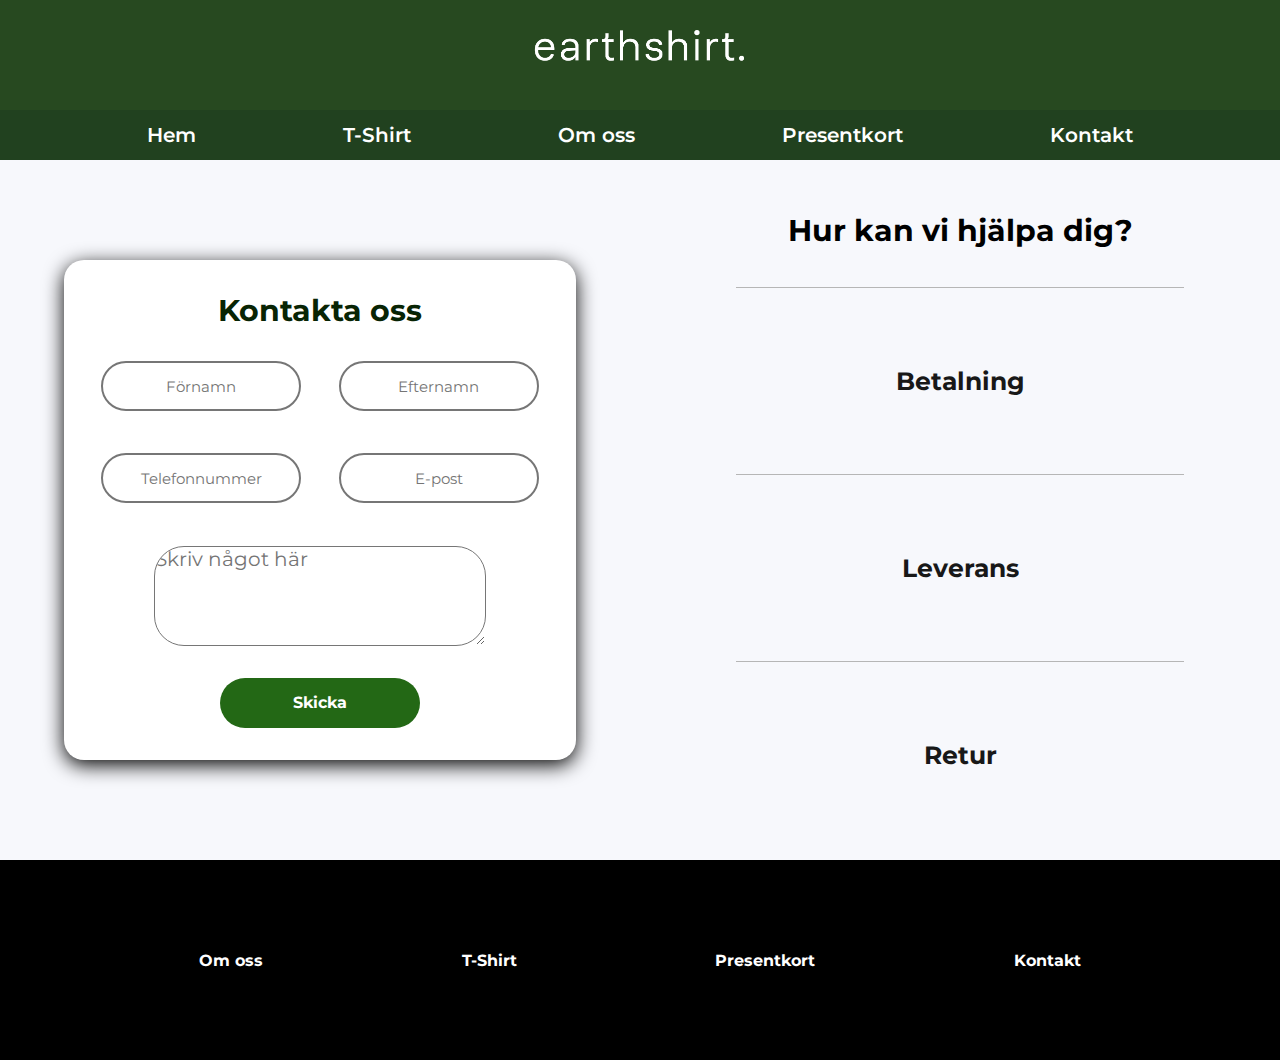
==== commit 585361be: "CSS ändring + semantisk" ====
--- a/kontakt.html
+++ b/kontakt.html
@@ -91,7 +91,7 @@
                 
                 <textarea id="input-box-meddelande" placeholder="Skriv något här"></textarea>
                 <a id="skicka">
-                    <h2>Skicka</h2>
+                    <strong>Skicka</strong>
                 </a>
             </form>
 
--- a/css/style.css
+++ b/css/style.css
@@ -842,21 +842,23 @@
     #fake_bar {
         height: 10px;
     }
+    
     h1 {
         font-size: 55px;
     }
+
     h2 {
         font-size: 30px;
     }
+
     h3 {
-        font-size: 30px;
-    }
-    h4 {
-        font-size: 45px;
-    }
+        font-size: 25px;
+    }
+  
     p {
         font-size: 20px;
     }
+    
     #section_planet {
         background-image: linear-gradient(#11111181, #14131371), url(/img/space.jpg);
         background-position: center;
